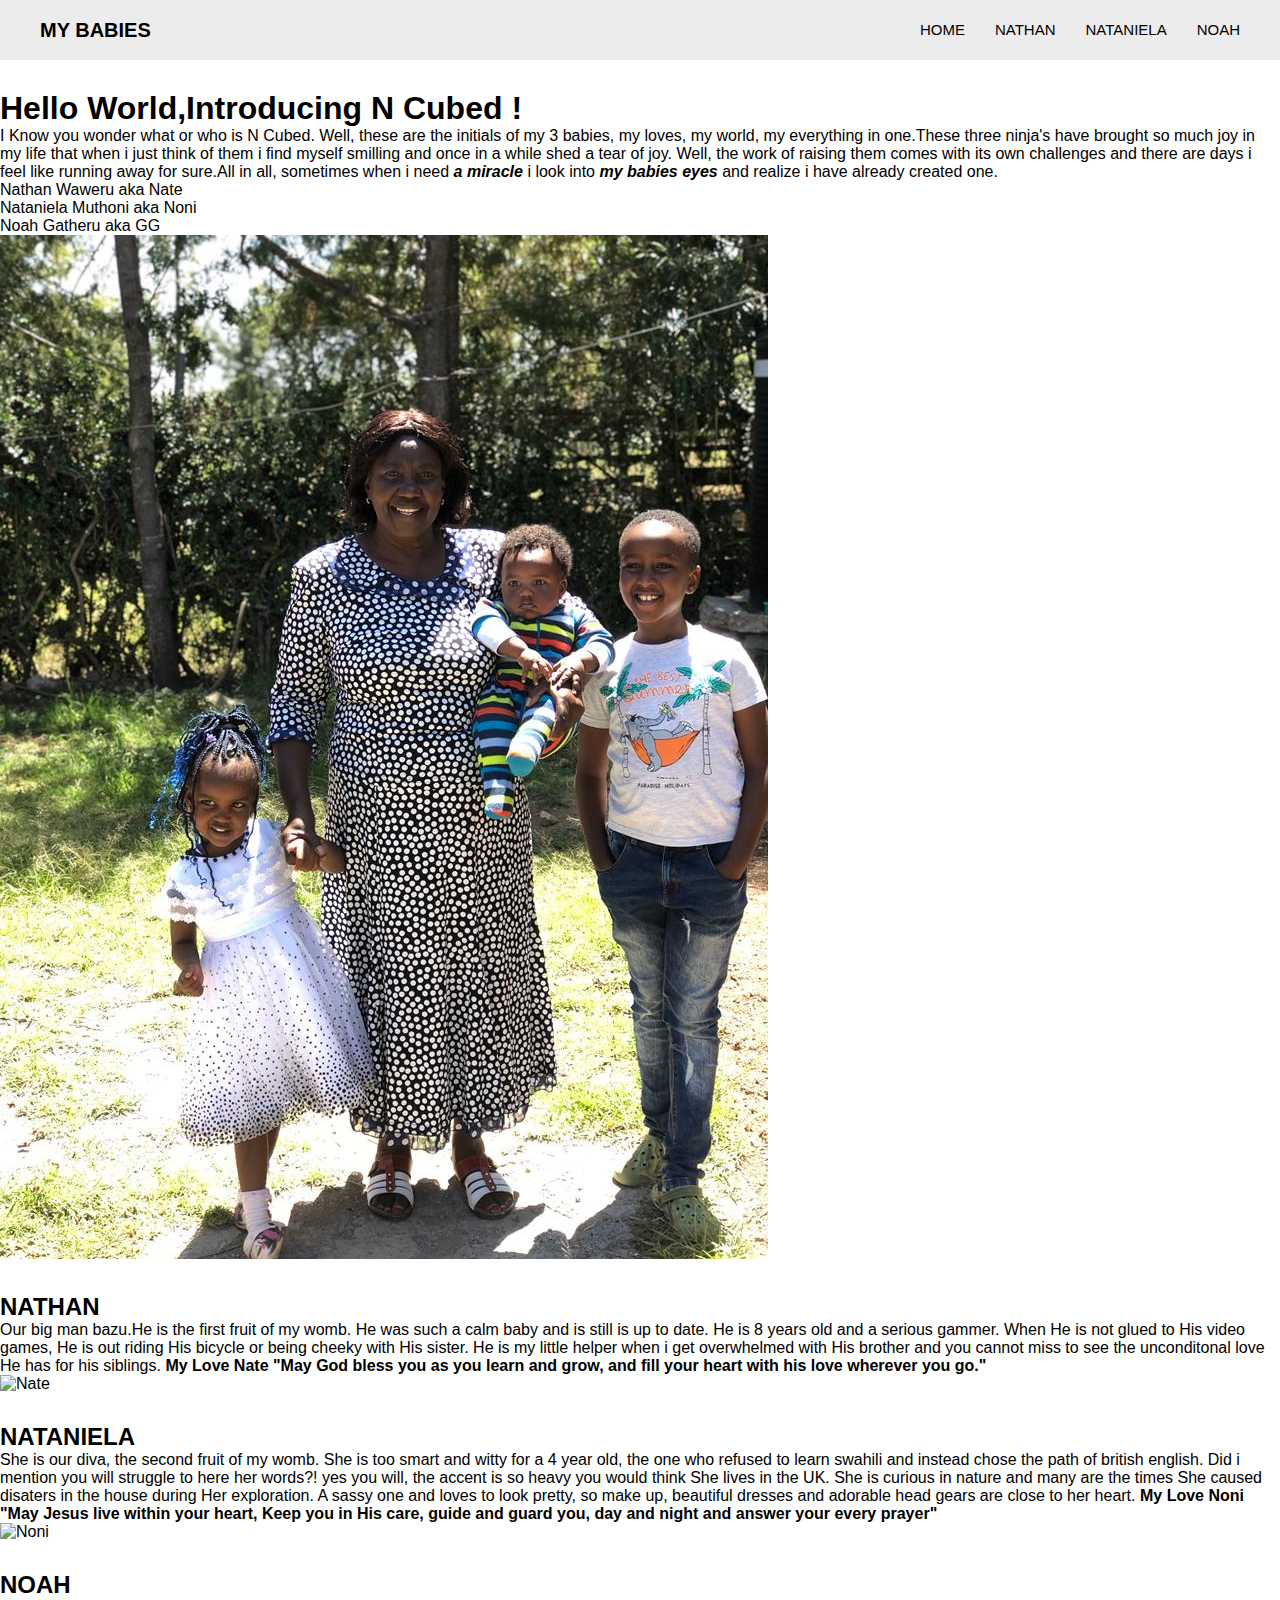
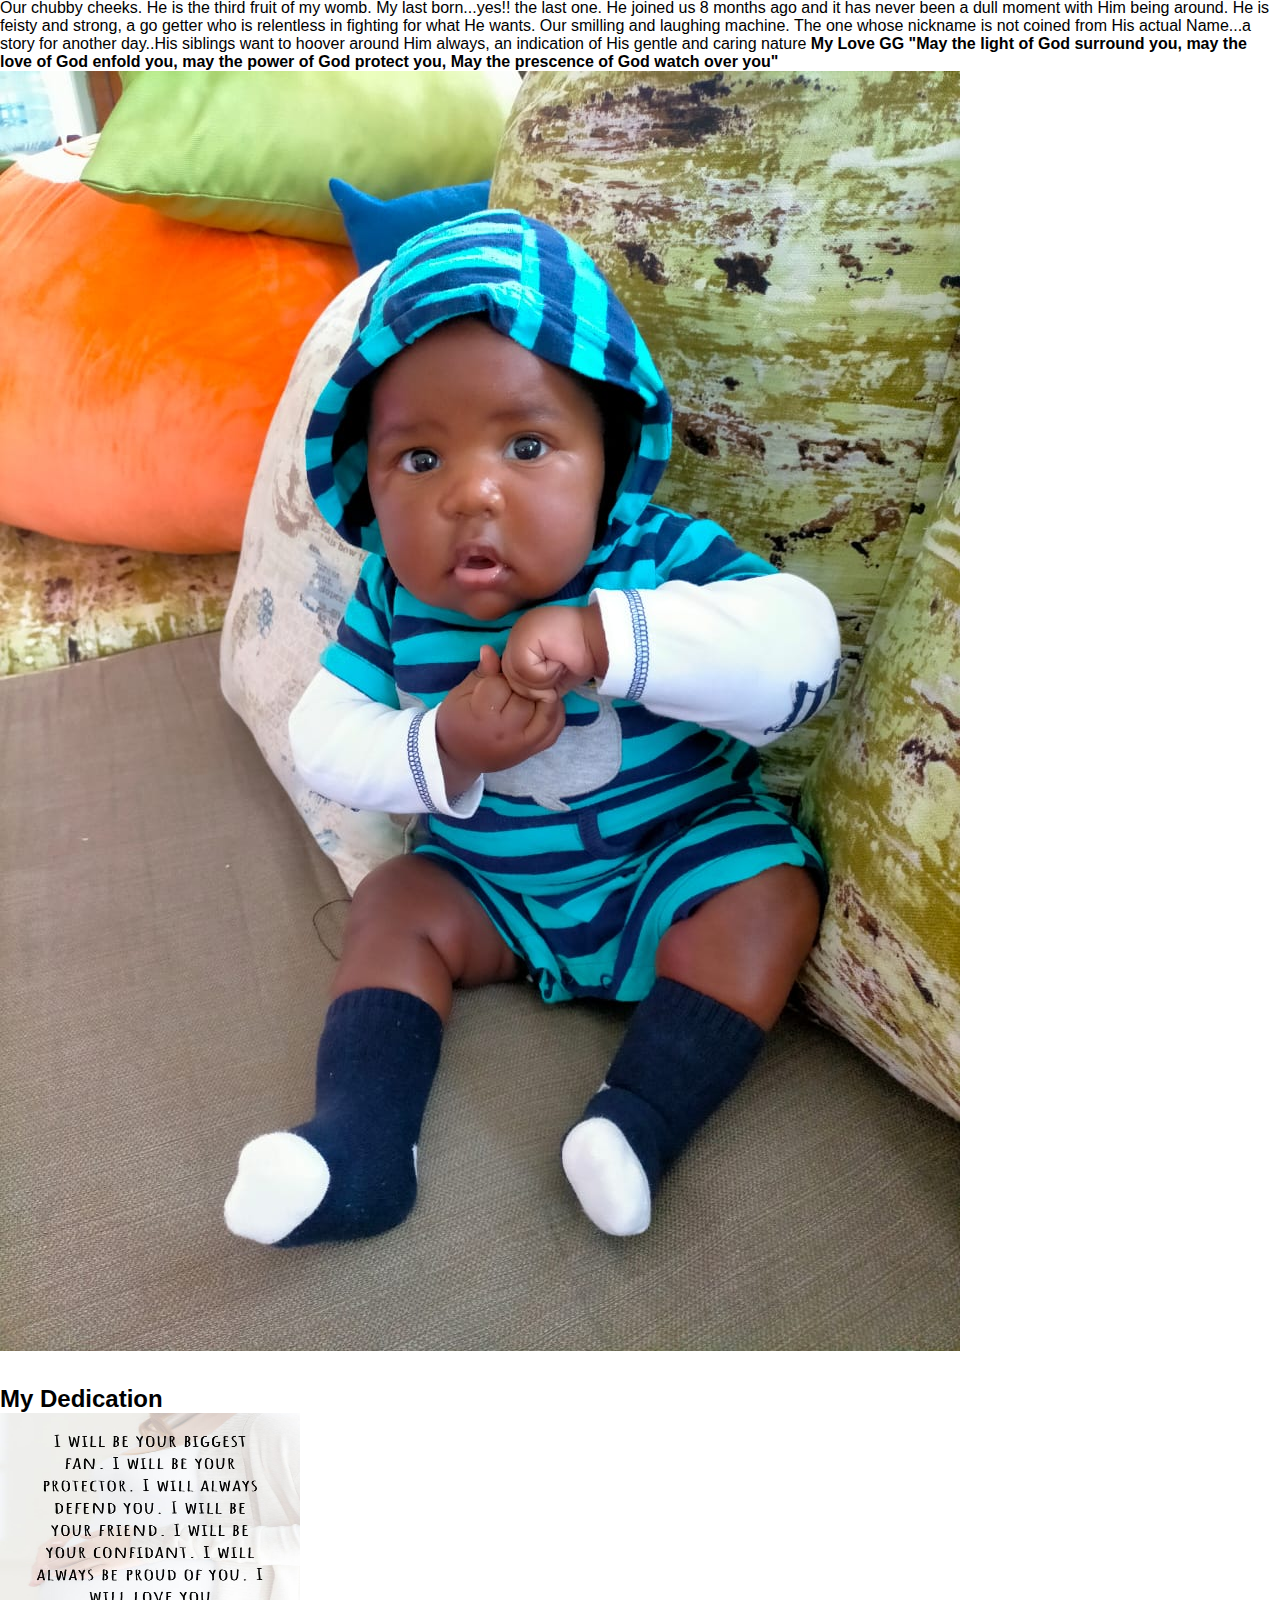
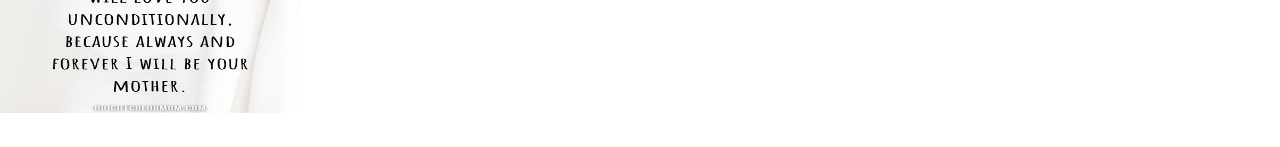
==== my-babies.html @ cbf41b09 "images" ====
<!DOCTYPE html>
<html>
  <head>
    <title>My Babies!</title>
    <link rel="stylesheet" href="css/styles2.css" type="text/css" />
  </head>

  <body>
    <header>
      <div class="navbar">
        <div class="logo">MY BABIES</div>
        <ul class="navlinks">
          <li><a href="#home">Home</a></li>
          <li><a href="#Nathan">Nathan</a></li>
          <li><a href="#Nataniela">Nataniela</a></li>
          <li><a href="#Noah">Noah</a></li>
        </ul>
      </div>
    </header>

    <section class="N-Cubed" id="home">
      <div>
        <div class="left">
          <h1>Hello World,Introducing N Cubed !</h1>

          <p class="intro">
            I Know you wonder what or who is N Cubed. Well, these are the initials of my 3 babies, my loves,
            my world, my everything in one.These three ninja's have brought so much joy in my life that when 
            i just think of them i find myself smilling and once in a while shed a tear of joy.

            Well, the work of raising them comes with its own challenges and there are days i feel like running 
            away for sure.All in all, sometimes when i need <strong><em>a miracle</em></strong> i look into <strong><em>my babies eyes</em></strong>
            and realize i have already created one.
            
          </p>

          <ul>
            <li>Nathan Waweru aka Nate</li>
            <li>Nataniela Muthoni aka Noni</li>
            <li>Noah Gatheru aka GG</li>
          </ul>
        </div>

        <div class="right">
          <img src="./Images/babies.jpeg" alt="Babies"/>

        </div>
      </div>
    </section>

    <section class="Nathan" id="Nathan">
      <h2>NATHAN</h2>

      <div class="left">
        <p2>Our big man bazu.He is the first fruit of my womb. He was such a calm baby and is still is up to date. He is 8 years old
            and a serious gammer. When He is not glued to His video games, He is out riding His bicycle or being 
            cheeky with His sister. 

            He is my little helper when i get overwhelmed with His brother and you cannot miss to see the unconditonal 
            love He has for his siblings.

            <strong>My Love Nate "May God bless you as you learn and grow, and fill your heart with his love wherever you go."</strong>
        </p2>
      </div>
      <div class="right">
        <img src="./Images/Nate.jpg" alt="Nate" />
      </div>
      
    </section>

    <section class="Nataniela" id="Nataniela">
        <h2>NATANIELA</h2>
  
        <div class="right">
          <p2>She is our diva, the second fruit of my womb. She is too smart and witty for a 4 year old, the one who refused to learn
              swahili and instead chose the path of british english. Did i mention you will struggle to here her words?! yes
              you will, the accent is so heavy you would think She lives in the UK.

              She is curious in nature and many are the times She caused disaters in the house during Her exploration.
              A sassy one and loves to look pretty, so make up, beautiful dresses and adorable head gears are close
              to her heart.
            
              <strong>My Love Noni "May Jesus live within your heart, Keep you in His care, guide and guard you, day and night and answer your every prayer"</strong>
          </p2>
        </div>
        <div class="left">
          <img src="./Images/Noni.jpg" alt="Noni" />
        </div>
        

      </section>

      <section class="Noah" id="Noah">
        <h2>NOAH</h2>
  
        <div class="left">
          <p2>Our chubby cheeks. He is the third fruit of my womb. My last born...yes!! the last one. He joined
              us 8 months ago and it has never been a dull moment with Him being around. He is feisty and strong, a go getter
              who is relentless in fighting for what He wants.

              Our smilling and laughing machine. The one whose nickname is not coined from His actual Name...a
              story for another day..His siblings want to hoover around Him always, an indication of His gentle and 
              caring nature  
                      
              <strong>My Love GG "May the light of God surround you, may the love of God enfold you, may the power of God protect you, May the prescence of God watch over you"</strong>
          </p2>
        </div>
        <div class="right">
          <img src="./Images/GG.jpeg" alt="GG" />
        </div>
        
      </section>


    <section class="dedication" id="my_dedication">
        <h2>My Dedication</h2>
      <div>
        <img
          src="./Images/mother.jpg"
          alt="mother"
          width="300"
          height="300"
        />
      </div>
    </section>
  </body>
</html
---- css/styles2.css ----
* {
  padding: 0;
  margin: 0;
  box-sizing: border-box;
  text-decoration: none;
  list-style-type: none;
}


html {
  font-family: Arial, sans-serif;
}

header {
  position: relative;
  padding: 0px 2px;
  background: rgb(236, 236, 236);
  margin-bottom: 30px;
}

section {
  margin-bottom: 30px;
}

.navbar {
  height: 60px;
  width: 100%;
  max-width: 1200px;
  display: flex;
  justify-content: space-between;
  align-items: center;
  margin: 0 auto;
}

.navlinks {
  display: flex;
  gap: 30px;
}

/* LOGO */
.logo {
  font-size: 20px;
  font-weight: bold;
  color: black;
}

.navlinks li a {
  color: black;
  text-transform: uppercase;
  font-size: 15px;
}

.navlinks li a:hover {
  color: orange;
}
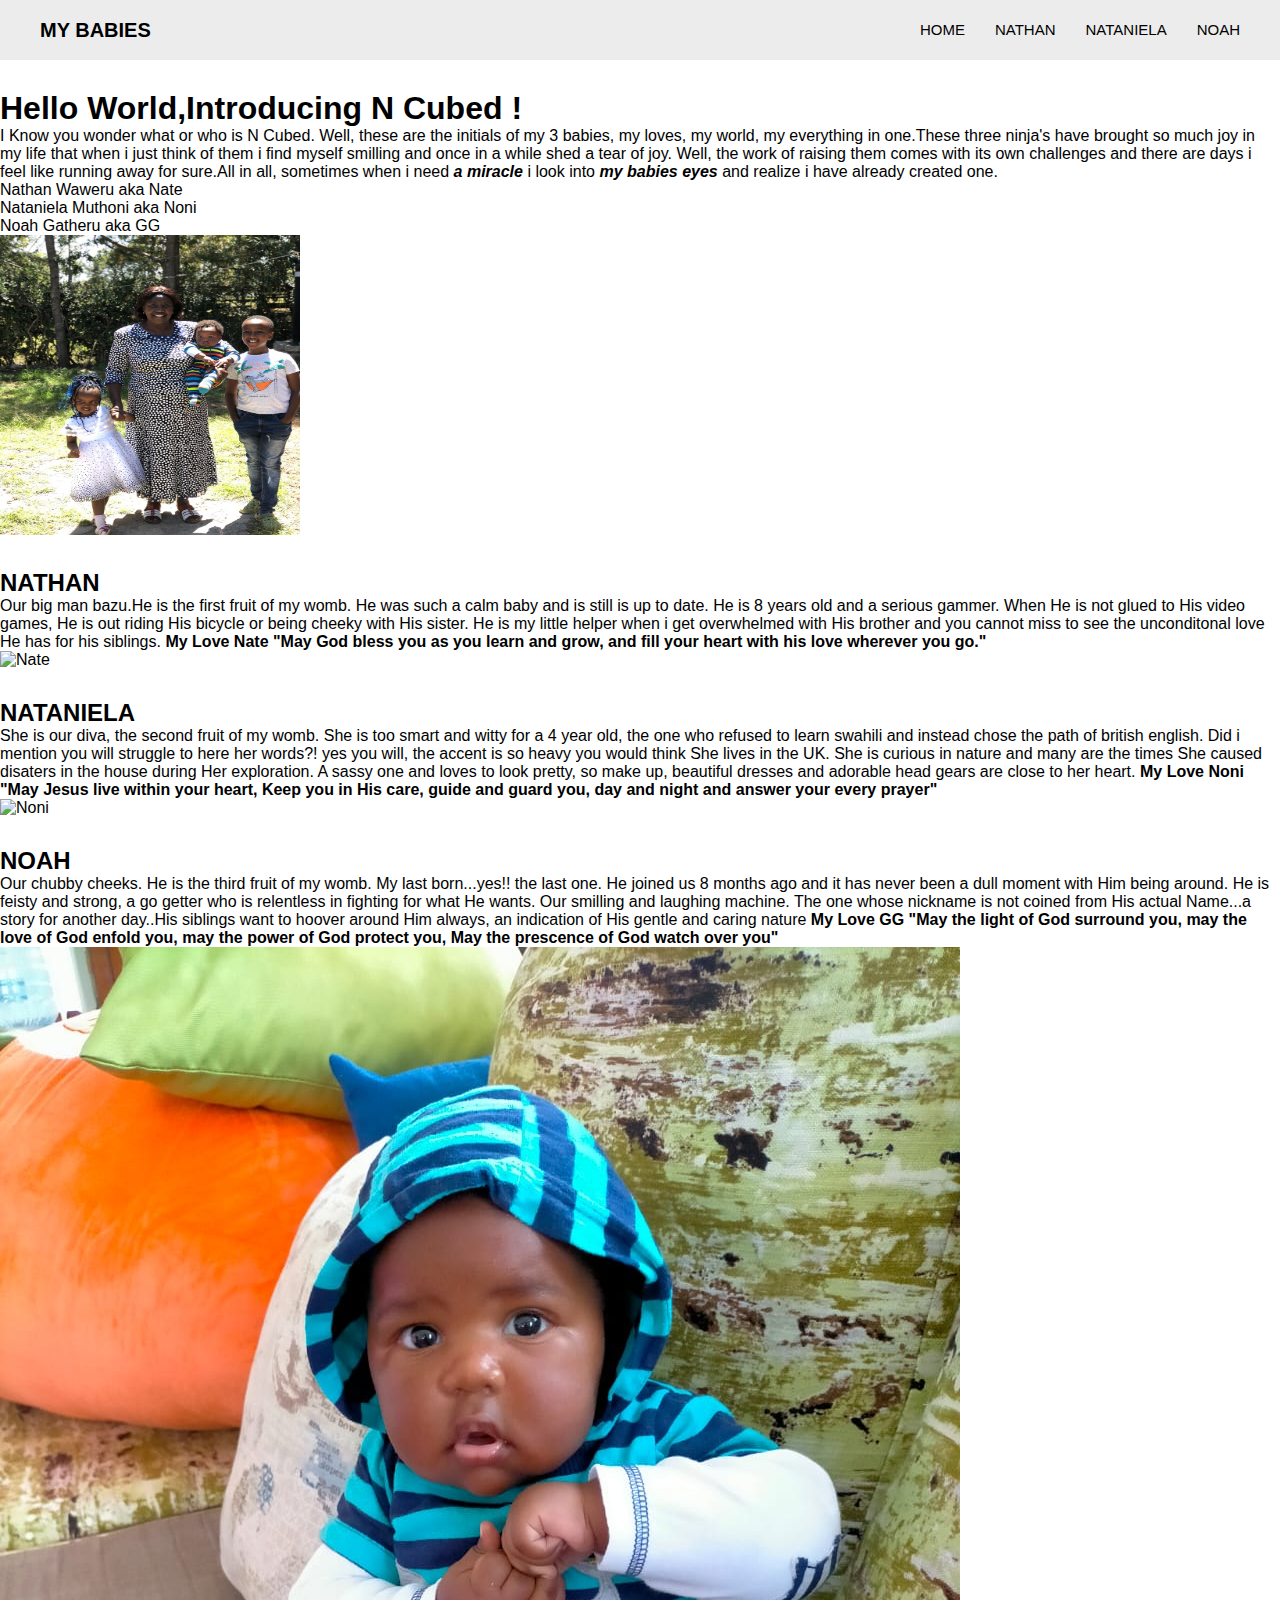
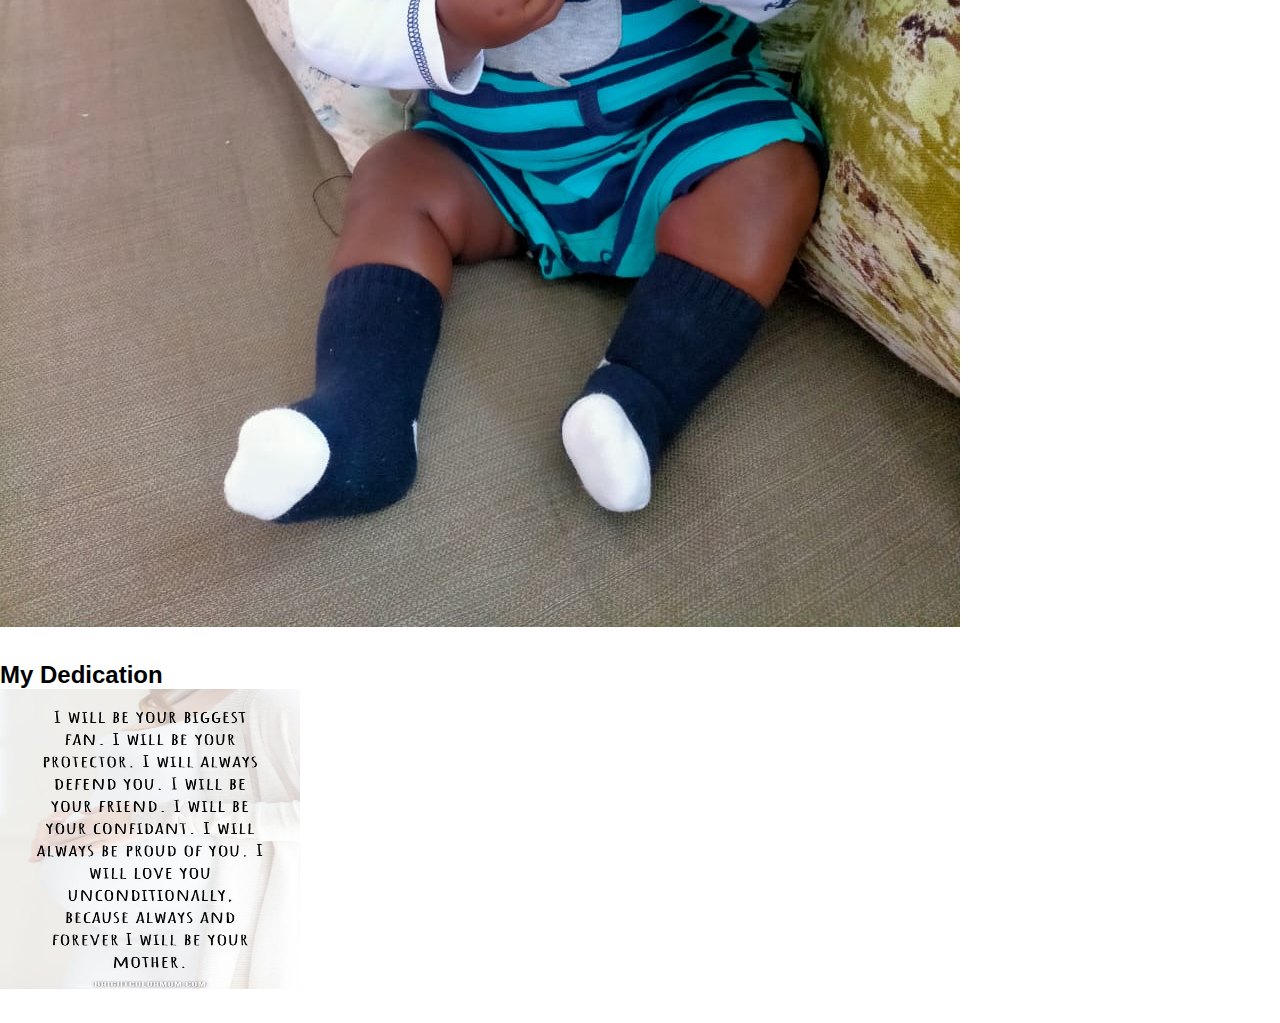
==== commit 82ce6713: "image resized" ====
--- a/my-babies.html
+++ b/my-babies.html
@@ -42,7 +42,8 @@
         </div>
 
         <div class="right">
-          <img src="./Images/babies.jpeg" alt="Babies"/>
+          <img src="./Images/babies.jpeg" alt="Babies" width="300"
+          height="300"/>
 
         </div>
       </div>
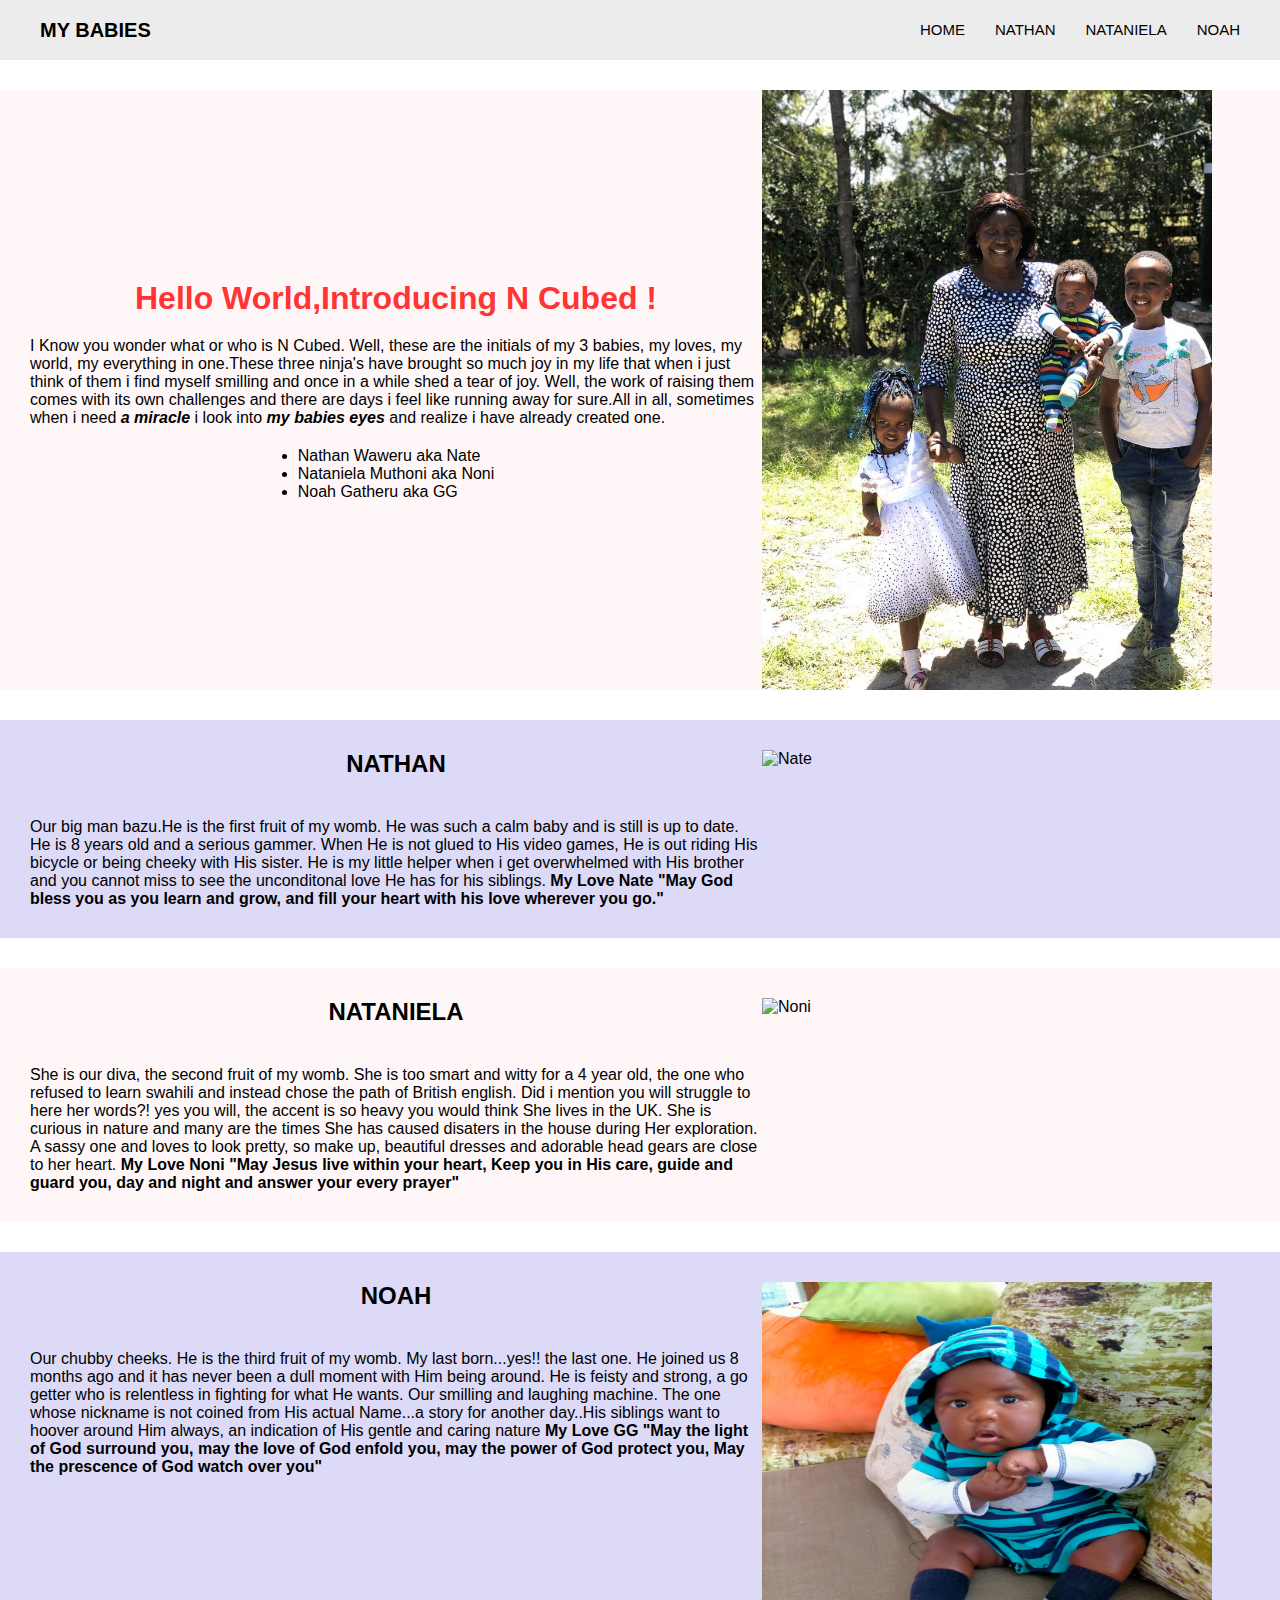
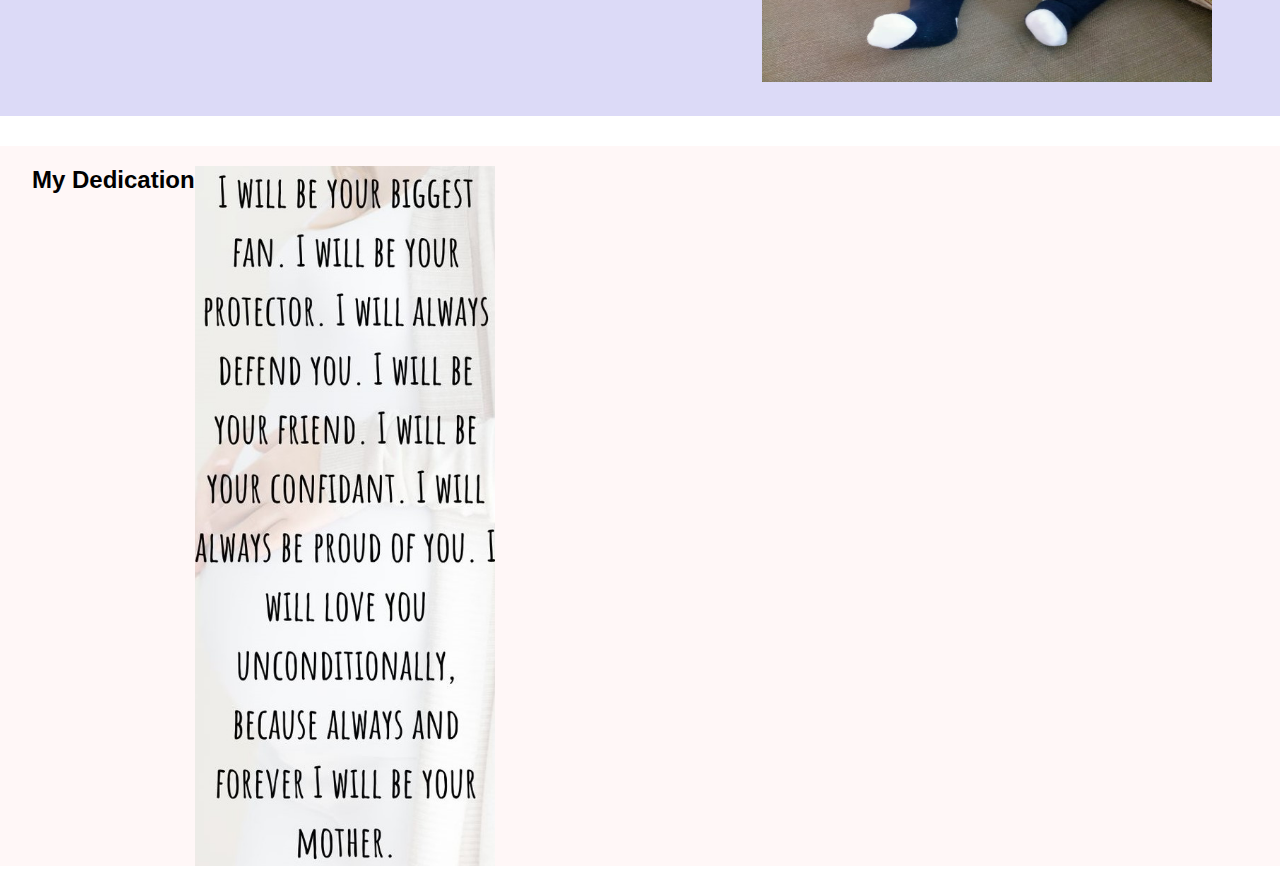
==== commit c9602053: "styles and images" ====
--- a/my-babies.html
+++ b/my-babies.html
@@ -42,17 +42,17 @@
         </div>
 
         <div class="right">
-          <img src="./Images/babies.jpeg" alt="Babies" width="300"
-          height="300"/>
+          <img src="./Images/babies.jpeg" alt="Babies" style="width:450px;height:600px;">
 
         </div>
       </div>
     </section>
 
     <section class="Nathan" id="Nathan">
-      <h2>NATHAN</h2>
+      
 
-      <div class="left">
+      <div class="right2">
+        <h2>NATHAN</h2>
         <p2>Our big man bazu.He is the first fruit of my womb. He was such a calm baby and is still is up to date. He is 8 years old
             and a serious gammer. When He is not glued to His video games, He is out riding His bicycle or being 
             cheeky with His sister. 
@@ -63,38 +63,38 @@
             <strong>My Love Nate "May God bless you as you learn and grow, and fill your heart with his love wherever you go."</strong>
         </p2>
       </div>
-      <div class="right">
-        <img src="./Images/Nate.jpg" alt="Nate" />
+      <div class="left2">
+        <img src="./Images/Nate.jpg" alt="Nate" style="width:450px;height:400px;">
       </div>
       
     </section>
 
     <section class="Nataniela" id="Nataniela">
-        <h2>NATANIELA</h2>
-  
-        <div class="right">
+          
+        <div class="right3">
+          <h2>NATANIELA</h2>
           <p2>She is our diva, the second fruit of my womb. She is too smart and witty for a 4 year old, the one who refused to learn
-              swahili and instead chose the path of british english. Did i mention you will struggle to here her words?! yes
+              swahili and instead chose the path of British english. Did i mention you will struggle to here her words?! yes
               you will, the accent is so heavy you would think She lives in the UK.
 
-              She is curious in nature and many are the times She caused disaters in the house during Her exploration.
+              She is curious in nature and many are the times She has caused disaters in the house during Her exploration.
               A sassy one and loves to look pretty, so make up, beautiful dresses and adorable head gears are close
               to her heart.
             
               <strong>My Love Noni "May Jesus live within your heart, Keep you in His care, guide and guard you, day and night and answer your every prayer"</strong>
           </p2>
         </div>
-        <div class="left">
-          <img src="./Images/Noni.jpg" alt="Noni" />
+        <div class="left3">
+          <img src="./Images/Noni.jpg" alt="Noni" style="width:450px;height:300px;">
         </div>
         
 
       </section>
 
       <section class="Noah" id="Noah">
-        <h2>NOAH</h2>
-  
-        <div class="left">
+          
+        <div class="left4">
+          <h2>NOAH</h2>
           <p2>Our chubby cheeks. He is the third fruit of my womb. My last born...yes!! the last one. He joined
               us 8 months ago and it has never been a dull moment with Him being around. He is feisty and strong, a go getter
               who is relentless in fighting for what He wants.
@@ -106,22 +106,19 @@
               <strong>My Love GG "May the light of God surround you, may the love of God enfold you, may the power of God protect you, May the prescence of God watch over you"</strong>
           </p2>
         </div>
-        <div class="right">
-          <img src="./Images/GG.jpeg" alt="GG" />
+        <div class="right4">
+          <img src="./Images/GG.jpeg" alt="GG" style="width:450px;height:400px;">
         </div>
         
       </section>
 
 
     <section class="dedication" id="my_dedication">
+        
+      <div>
         <h2>My Dedication</h2>
-      <div>
-        <img
-          src="./Images/mother.jpg"
-          alt="mother"
-          width="300"
-          height="300"
-        />
+        <img  src="./Images/mother.jpg" alt="mother" style="width:300px;height:700px;">
+
       </div>
     </section>
   </body>
--- a/css/styles2.css
+++ b/css/styles2.css
@@ -48,13 +48,194 @@
   color: black;
   text-transform: uppercase;
   font-size: 15px;
+
 }
 
 .navlinks li a:hover {
   color: orange;
 }
+
+.N-Cubed {
+  padding: 0px 30px;
+  background: rgba(255, 52, 52, 0.039);
+}
+
+.N-Cubed div {
+  display: flex;
+}
+
+.left {
+  width: 60%;
+}
+
+.left ul li {
+  list-style-type: disc;
+}
+
+.right {
+  width: 40%;
+}
+
+/* this is for making responsive images */
+.right img {
+  width: 100%;
+  object-fit: cover;
+}
+
+.left {
+  display: flex;
+  flex-direction: column;
+  align-items: center;
+  justify-content: center;
+  gap: 20px;
+}
+
+.left h1 {
+  font-size: 50 px;
+  color: rgb(255, 52, 52);
+}
+
+.Nathan {
+  padding: 30px 30px;
+  background: rgba(220, 218, 247, 0.989);
+}
+
+.Nathan h2 {
+  text-align: center;
+  margin-bottom: 40px;
+}
+
+.Nathan {
+  display: flex;
+}
+
+.left2 {
+  width: 40%;
+}
+
+
+.right2 {
+  width: 60%;
+}
+
+.right2 div {
+  display: flex;
+  flex-direction: column;
+  align-items: center;
+  justify-content: center;
+  gap: 20px;
   
+}
+
+.left2 img {
+  width: 100%;
+  object-fit: cover;
+}
+.Nataniela {
+  padding: 30px 30px;
+  background: rgba(255, 52, 52, 0.039);
+}
+
+.Nataniela h2 {
+  text-align: center;
+  margin-bottom: 40px;
+}
+
+.Nataniela {
+  display: flex;
+}
+
+.left3 {
+  width: 40%;
+}
+
+
+.right3 {
+  width: 60%;
+}
+
+.right2 div {
+  display: flex;
+  flex-direction: column;
+  align-items: center;
+  justify-content: center;
+  gap: 20px;
   
+}
+
+.left2 img {
+  width: 100%;
+  object-fit: cover;
+}
+
+.Noah {
+  padding: 30px 30px;
+  background: rgba(220, 218, 247, 0.989);
+}
+
+.Noah h2 {
+  text-align: center;
+  margin-bottom: 40px;
+}
+
+.Noah {
+  display: flex;
+}
+
+.left4 {
+  width: 60%;
+}
+
+
+.right4 {
+  width: 40%;
+}
+
+.right4 div {
+  display: flex;
+  flex-direction: column;
+  align-items: center;
+  justify-content: center;
+  gap: 20px;
   
- 
-  +}
+
+.left3 img {
+  width: 100%;
+  object-fit: cover;
+}
+.dedication {
+  padding-top: 10px;
+  background: rgba(255, 52, 52, 0.039);
+}
+
+.dedication {
+  display: flex;
+}
+
+.dedication h2 {
+  text-align: center;
+  margin-bottom: 40px;
+}
+
+.dedication div {
+  display: flex;
+  justify-content: center;
+  margin-top: 10px;
+}
+
+.dedication img {
+  width: 100%;
+  object-fit: cover;
+}
+
+
+
+h2{
+  text-align: center;
+  margin-bottom: 1rem;
+}
+
+section{
+  padding: 0rem 2rem;
+}
